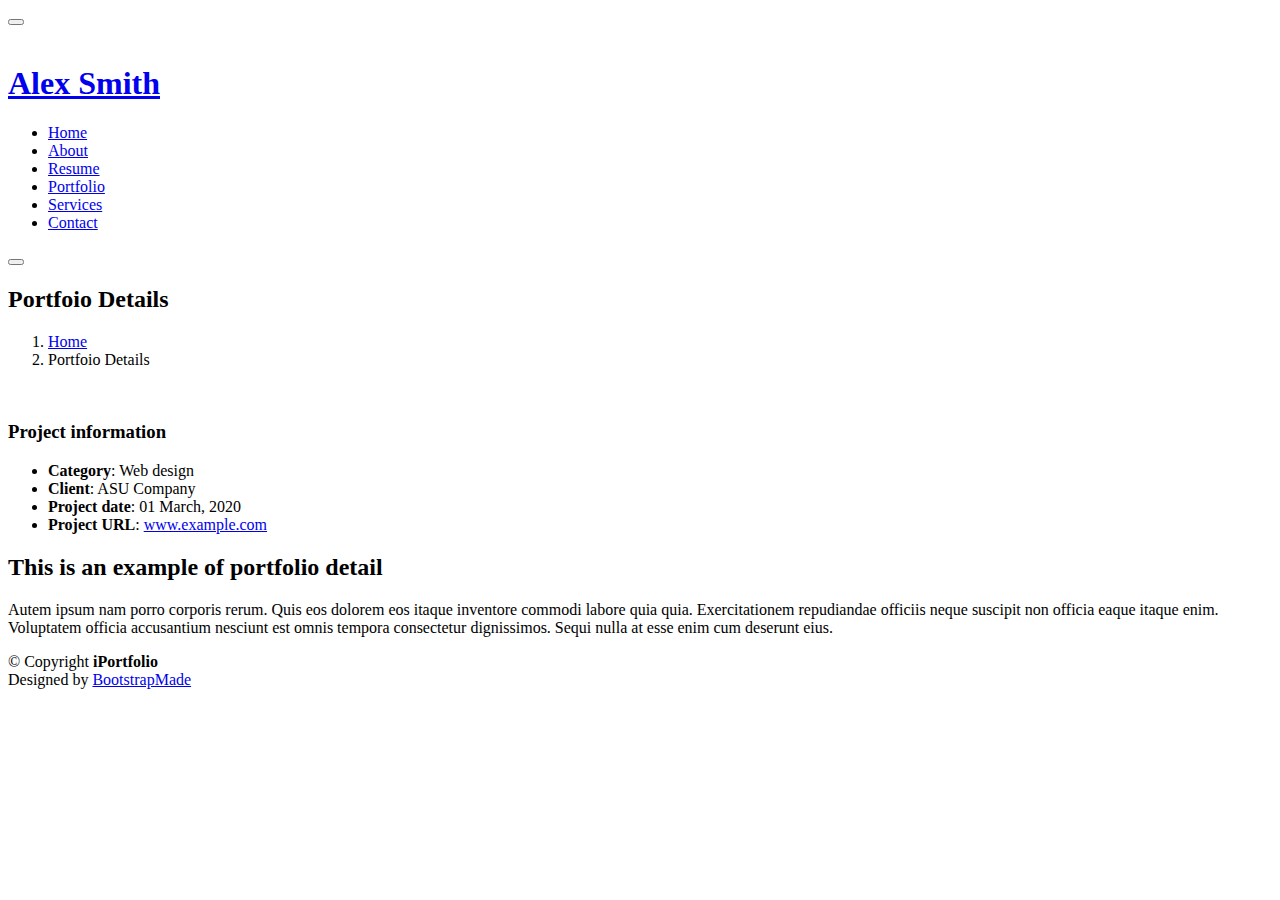
==== portfolio-details.html @ 11f6e073 "Add files via upload" ====
<!DOCTYPE html>
<html lang="en">

<head>
  <meta charset="utf-8">
  <meta content="width=device-width, initial-scale=1.0" name="viewport">

  <title>Portfolio Details - iPortfolio Bootstrap Template</title>
  <meta content="" name="descriptison">
  <meta content="" name="keywords">

  <!-- Favicons -->
  <link href="assets/img/favicon.png" rel="icon">
  <link href="assets/img/apple-touch-icon.png" rel="apple-touch-icon">

  <!-- Google Fonts -->
  <link href="https://fonts.googleapis.com/css?family=Open+Sans:300,300i,400,400i,600,600i,700,700i|Raleway:300,300i,400,400i,500,500i,600,600i,700,700i|Poppins:300,300i,400,400i,500,500i,600,600i,700,700i" rel="stylesheet">

  <!-- Vendor CSS Files -->
  <link href="assets/vendor/bootstrap/css/bootstrap.min.css" rel="stylesheet">
  <link href="assets/vendor/icofont/icofont.min.css" rel="stylesheet">
  <link href="assets/vendor/boxicons/css/boxicons.min.css" rel="stylesheet">
  <link href="assets/vendor/venobox/venobox.css" rel="stylesheet">
  <link href="assets/vendor/owl.carousel/assets/owl.carousel.min.css" rel="stylesheet">
  <link href="assets/vendor/aos/aos.css" rel="stylesheet">

  <!-- Template Main CSS File -->
  <link href="assets/css/style.css" rel="stylesheet">

  <!-- =======================================================
  * Template Name: iPortfolio - v1.3.0
  * Template URL: https://bootstrapmade.com/iportfolio-bootstrap-portfolio-websites-template/
  * Author: BootstrapMade.com
  * License: https://bootstrapmade.com/license/
  ======================================================== -->
</head>

<body>

  <!-- ======= Mobile nav toggle button ======= -->
  <button type="button" class="mobile-nav-toggle d-xl-none"><i class="icofont-navigation-menu"></i></button>

  <!-- ======= Header ======= -->
  <header id="header">
    <div class="d-flex flex-column">

      <div class="profile">
        <img src="assets/img/profile-img.jpg" alt="" class="img-fluid rounded-circle">
        <h1 class="text-light"><a href="index.html">Alex Smith</a></h1>
        <div class="social-links mt-3 text-center">
          <a href="#" class="twitter"><i class="bx bxl-twitter"></i></a>
          <a href="#" class="facebook"><i class="bx bxl-facebook"></i></a>
          <a href="#" class="instagram"><i class="bx bxl-instagram"></i></a>
          <a href="#" class="google-plus"><i class="bx bxl-skype"></i></a>
          <a href="#" class="linkedin"><i class="bx bxl-linkedin"></i></a>
        </div>
      </div>

      <nav class="nav-menu">
        <ul>
          <li><a href="index.html"><i class="bx bx-home"></i> <span>Home</span></a></li>
          <li><a href="#about"><i class="bx bx-user"></i> <span>About</span></a></li>
          <li><a href="#resume"><i class="bx bx-file-blank"></i> <span>Resume</span></a></li>
          <li class="active"><a href="#portfolio"><i class="bx bx-book-content"></i> Portfolio</a></li>
          <li><a href="#services"><i class="bx bx-server"></i> Services</a></li>
          <li><a href="#contact"><i class="bx bx-envelope"></i> Contact</a></li>

        </ul>
      </nav><!-- .nav-menu -->
      <button type="button" class="mobile-nav-toggle d-xl-none"><i class="icofont-navigation-menu"></i></button>

    </div>
  </header><!-- End Header -->

  <main id="main">

    <!-- ======= Breadcrumbs ======= -->
    <section id="breadcrumbs" class="breadcrumbs">
      <div class="container">

        <div class="d-flex justify-content-between align-items-center">
          <h2>Portfoio Details</h2>
          <ol>
            <li><a href="index.html">Home</a></li>
            <li>Portfoio Details</li>
          </ol>
        </div>

      </div>
    </section><!-- End Breadcrumbs -->

    <!-- ======= Portfolio Details Section ======= -->
    <section id="portfolio-details" class="portfolio-details">
      <div class="container">

        <div class="portfolio-details-container">

          <div class="owl-carousel portfolio-details-carousel">
            <img src="assets/img/portfolio-details-1.jpg" class="img-fluid" alt="">
            <img src="assets/img/portfolio-details-2.jpg" class="img-fluid" alt="">
            <img src="assets/img/portfolio-details-3.jpg" class="img-fluid" alt="">
          </div>

          <div class="portfolio-info">
            <h3>Project information</h3>
            <ul>
              <li><strong>Category</strong>: Web design</li>
              <li><strong>Client</strong>: ASU Company</li>
              <li><strong>Project date</strong>: 01 March, 2020</li>
              <li><strong>Project URL</strong>: <a href="#">www.example.com</a></li>
            </ul>
          </div>

        </div>

        <div class="portfolio-description">
          <h2>This is an example of portfolio detail</h2>
          <p>
            Autem ipsum nam porro corporis rerum. Quis eos dolorem eos itaque inventore commodi labore quia quia. Exercitationem repudiandae officiis neque suscipit non officia eaque itaque enim. Voluptatem officia accusantium nesciunt est omnis tempora consectetur dignissimos. Sequi nulla at esse enim cum deserunt eius.
          </p>
        </div>

      </div>
    </section><!-- End Portfolio Details Section -->

  </main><!-- End #main -->

  <!-- ======= Footer ======= -->
  <footer id="footer">
    <div class="container">
      <div class="copyright">
        &copy; Copyright <strong><span>iPortfolio</span></strong>
      </div>
      <div class="credits">
        <!-- All the links in the footer should remain intact. -->
        <!-- You can delete the links only if you purchased the pro version. -->
        <!-- Licensing information: https://bootstrapmade.com/license/ -->
        <!-- Purchase the pro version with working PHP/AJAX contact form: https://bootstrapmade.com/iportfolio-bootstrap-portfolio-websites-template/ -->
        Designed by <a href="https://bootstrapmade.com/">BootstrapMade</a>
      </div>
    </div>
  </footer><!-- End  Footer -->

  <a href="#" class="back-to-top"><i class="icofont-simple-up"></i></a>

  <!-- Vendor JS Files -->
  <script src="assets/vendor/jquery/jquery.min.js"></script>
  <script src="assets/vendor/bootstrap/js/bootstrap.bundle.min.js"></script>
  <script src="assets/vendor/jquery.easing/jquery.easing.min.js"></script>
  <script src="assets/vendor/php-email-form/validate.js"></script>
  <script src="assets/vendor/waypoints/jquery.waypoints.min.js"></script>
  <script src="assets/vendor/counterup/counterup.min.js"></script>
  <script src="assets/vendor/isotope-layout/isotope.pkgd.min.js"></script>
  <script src="assets/vendor/venobox/venobox.min.js"></script>
  <script src="assets/vendor/owl.carousel/owl.carousel.min.js"></script>
  <script src="assets/vendor/typed.js/typed.min.js"></script>
  <script src="assets/vendor/aos/aos.js"></script>

  <!-- Template Main JS File -->
  <script src="assets/js/main.js"></script>

</body>

</html>
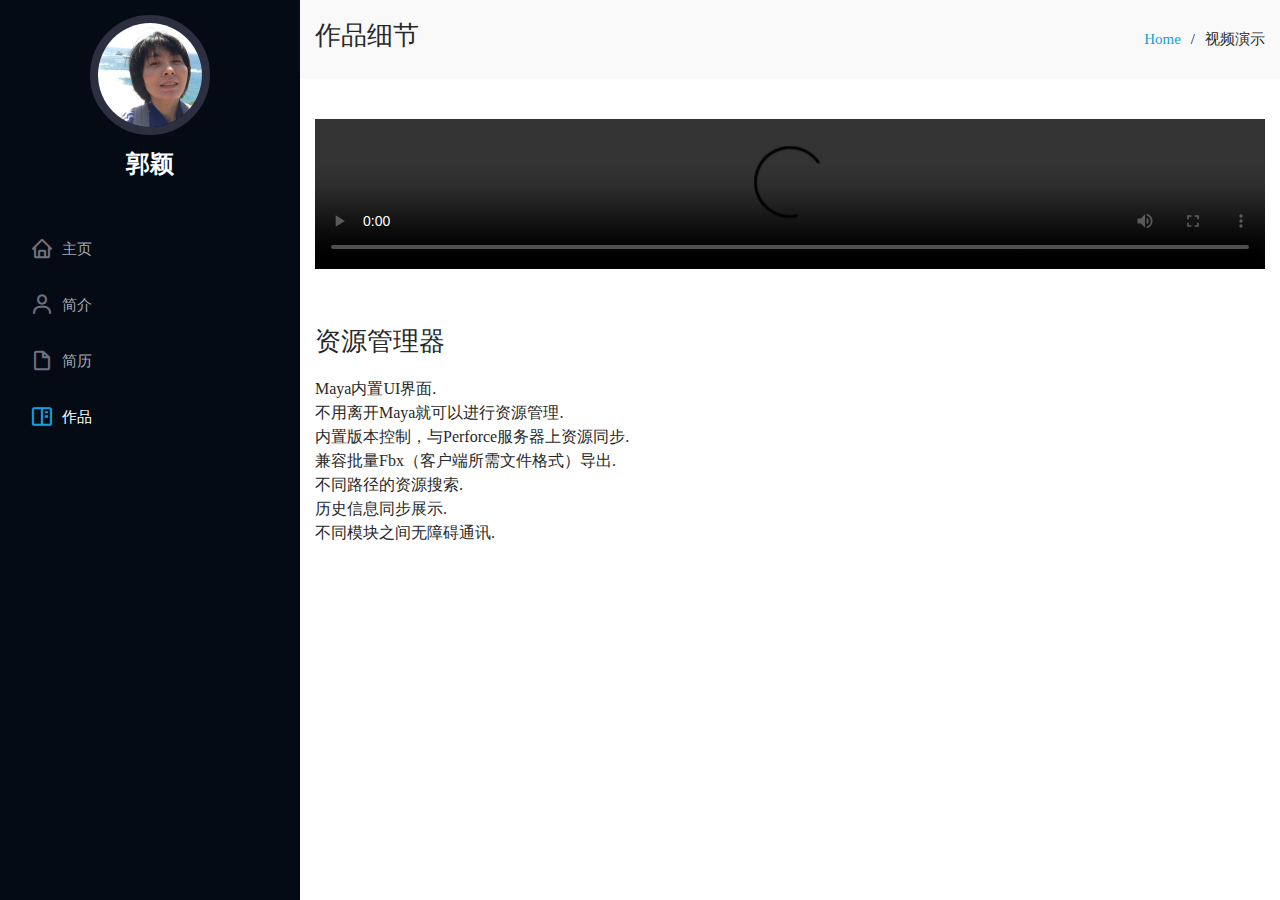
==== commit 55ef73f3: "2" ====
--- a/portfolio-details.html
+++ b/portfolio-details.html
@@ -46,25 +46,22 @@
 
       <div class="profile">
         <img src="assets/img/profile-img.jpg" alt="" class="img-fluid rounded-circle">
-        <h1 class="text-light"><a href="index.html">Alex Smith</a></h1>
+        <h1 class="text-light"><a href="index.html">郭颖</a></h1>
         <div class="social-links mt-3 text-center">
-          <a href="#" class="twitter"><i class="bx bxl-twitter"></i></a>
+          <!-- <a href="#" class="twitter"><i class="bx bxl-twitter"></i></a>
           <a href="#" class="facebook"><i class="bx bxl-facebook"></i></a>
           <a href="#" class="instagram"><i class="bx bxl-instagram"></i></a>
           <a href="#" class="google-plus"><i class="bx bxl-skype"></i></a>
-          <a href="#" class="linkedin"><i class="bx bxl-linkedin"></i></a>
+          <a href="#" class="linkedin"><i class="bx bxl-linkedin"></i></a> -->
         </div>
       </div>
 
       <nav class="nav-menu">
         <ul>
-          <li><a href="index.html"><i class="bx bx-home"></i> <span>Home</span></a></li>
-          <li><a href="#about"><i class="bx bx-user"></i> <span>About</span></a></li>
-          <li><a href="#resume"><i class="bx bx-file-blank"></i> <span>Resume</span></a></li>
-          <li class="active"><a href="#portfolio"><i class="bx bx-book-content"></i> Portfolio</a></li>
-          <li><a href="#services"><i class="bx bx-server"></i> Services</a></li>
-          <li><a href="#contact"><i class="bx bx-envelope"></i> Contact</a></li>
-
+          <li><a href="index.html"><i class="bx bx-home"></i> <span>主页</span></a></li>
+          <li><a href="#about"><i class="bx bx-user"></i> <span>简介</span></a></li>
+          <li><a href="#resume"><i class="bx bx-file-blank"></i> <span>简历</span></a></li>
+          <li class="active"><a href="#portfolio"><i class="bx bx-book-content"></i> 作品</a></li>
         </ul>
       </nav><!-- .nav-menu -->
       <button type="button" class="mobile-nav-toggle d-xl-none"><i class="icofont-navigation-menu"></i></button>
@@ -79,67 +76,47 @@
       <div class="container">
 
         <div class="d-flex justify-content-between align-items-center">
-          <h2>Portfoio Details</h2>
+          <h2>作品细节</h2>
           <ol>
             <li><a href="index.html">Home</a></li>
-            <li>Portfoio Details</li>
+            <li>视频演示</li>
           </ol>
         </div>
 
       </div>
     </section><!-- End Breadcrumbs -->
-
     <!-- ======= Portfolio Details Section ======= -->
     <section id="portfolio-details" class="portfolio-details">
       <div class="container">
 
-        <div class="portfolio-details-container">
+        <video width="100%" height="auto" controls>
+          <source src="assets/video/Introduction.mp4" type="video/mp4">
+        </video>
 
+        <!-- <div class="portfolio-details-container">
           <div class="owl-carousel portfolio-details-carousel">
             <img src="assets/img/portfolio-details-1.jpg" class="img-fluid" alt="">
             <img src="assets/img/portfolio-details-2.jpg" class="img-fluid" alt="">
             <img src="assets/img/portfolio-details-3.jpg" class="img-fluid" alt="">
           </div>
-
-          <div class="portfolio-info">
-            <h3>Project information</h3>
-            <ul>
-              <li><strong>Category</strong>: Web design</li>
-              <li><strong>Client</strong>: ASU Company</li>
-              <li><strong>Project date</strong>: 01 March, 2020</li>
-              <li><strong>Project URL</strong>: <a href="#">www.example.com</a></li>
-            </ul>
-          </div>
-
-        </div>
+        </div> -->
 
         <div class="portfolio-description">
-          <h2>This is an example of portfolio detail</h2>
+          <h2>资源管理器</h2>
           <p>
-            Autem ipsum nam porro corporis rerum. Quis eos dolorem eos itaque inventore commodi labore quia quia. Exercitationem repudiandae officiis neque suscipit non officia eaque itaque enim. Voluptatem officia accusantium nesciunt est omnis tempora consectetur dignissimos. Sequi nulla at esse enim cum deserunt eius.
+            Maya内置UI界面.<br>
+            不用离开Maya就可以进行资源管理.<br>
+            内置版本控制，与Perforce服务器上资源同步.<br>
+            兼容批量Fbx（客户端所需文件格式）导出.<br>
+            不同路径的资源搜索.<br>
+            历史信息同步展示.<br>
+            不同模块之间无障碍通讯.<br>
           </p>
         </div>
-
       </div>
     </section><!-- End Portfolio Details Section -->
 
   </main><!-- End #main -->
-
-  <!-- ======= Footer ======= -->
-  <footer id="footer">
-    <div class="container">
-      <div class="copyright">
-        &copy; Copyright <strong><span>iPortfolio</span></strong>
-      </div>
-      <div class="credits">
-        <!-- All the links in the footer should remain intact. -->
-        <!-- You can delete the links only if you purchased the pro version. -->
-        <!-- Licensing information: https://bootstrapmade.com/license/ -->
-        <!-- Purchase the pro version with working PHP/AJAX contact form: https://bootstrapmade.com/iportfolio-bootstrap-portfolio-websites-template/ -->
-        Designed by <a href="https://bootstrapmade.com/">BootstrapMade</a>
-      </div>
-    </div>
-  </footer><!-- End  Footer -->
 
   <a href="#" class="back-to-top"><i class="icofont-simple-up"></i></a>
 
